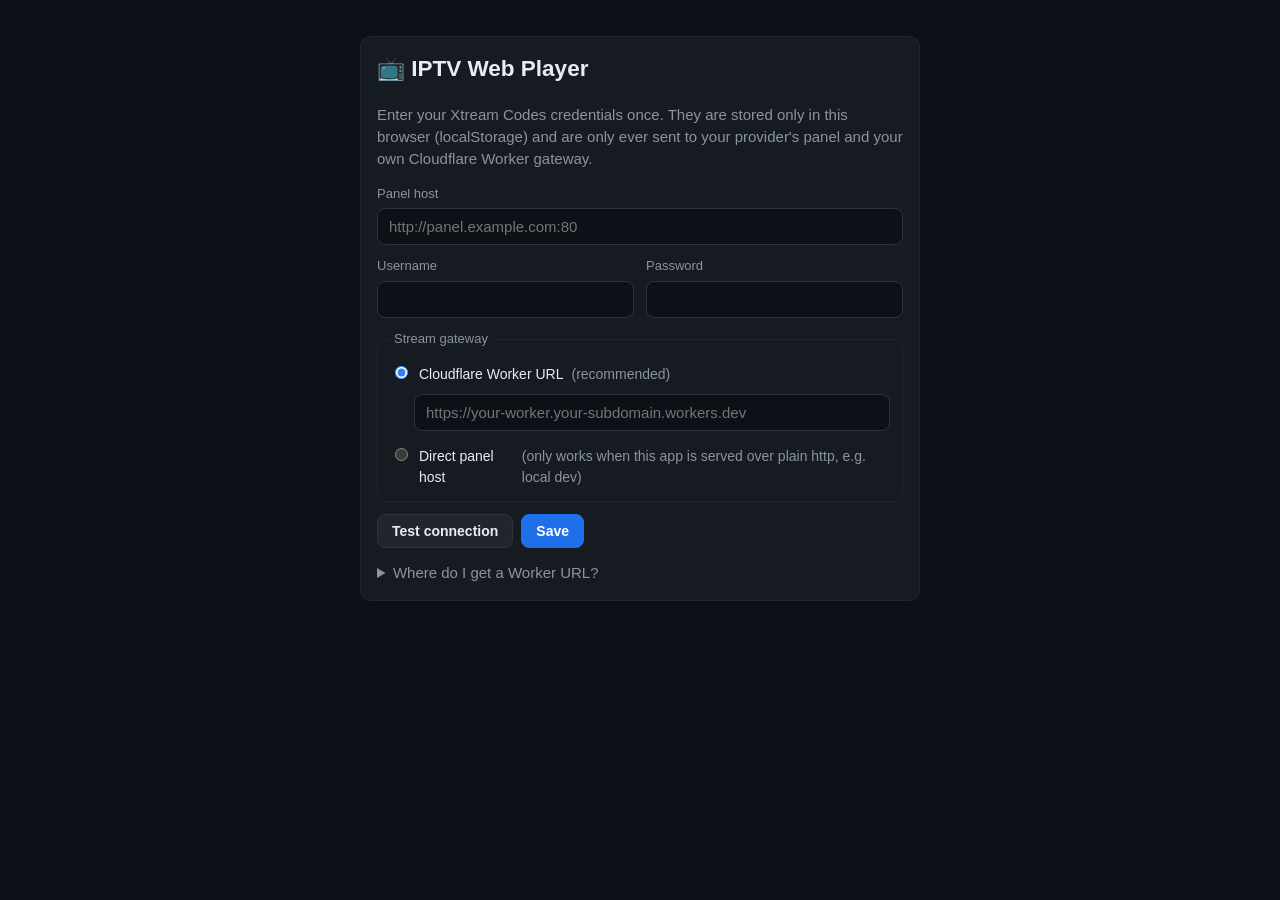
==== index.html @ 951857fd "Implement IPTV web player: worker gateway + catalog UI + player + exports - Cloudflare Worker stream" ====
<!doctype html>
<html lang="en">
<head>
  <meta charset="utf-8">
  <meta name="viewport" content="width=device-width, initial-scale=1, viewport-fit=cover">
  <meta name="theme-color" content="#0d1117">
  <meta name="description" content="Browser-based IPTV player for Xtream Codes accounts — live TV, movies and series, straight in your browser.">
  <title>IPTV Web Player</title>
  <link rel="icon" href="data:image/svg+xml,<svg xmlns='http://www.w3.org/2000/svg' viewBox='0 0 100 100'><text y='.9em' font-size='90'>📺</text></svg>">
  <link rel="stylesheet" href="app/app.css">
</head>
<body>

<header id="app-chrome" class="topbar hidden">
  <button id="brand-home" class="brand" title="Home">📺 <span>IPTV</span></button>
  <nav id="tabs">
    <button data-tab="live">Live</button>
    <button data-tab="movies">Movies</button>
    <button data-tab="series">Series</button>
    <button data-tab="favorites">Favorites</button>
    <button data-tab="export">Export</button>
    <button data-tab="settings">Settings</button>
  </nav>
</header>

<main id="main">

  <!-- ------------------------------- setup ------------------------------- -->
  <section id="view-setup" class="view">
    <div class="panel setup-panel">
      <h1>📺 IPTV Web Player</h1>
      <p class="muted">
        Enter your Xtream Codes credentials once. They are stored only in this browser
        (localStorage) and are only ever sent to your provider's panel and your own
        Cloudflare Worker gateway.
      </p>
      <div id="setup-form"></div>
      <details class="help">
        <summary>Where do I get a Worker URL?</summary>
        <p>
          Playback needs a tiny stream gateway because provider streams are http-only.
          Deploy the single file in <code>worker/cloudflare-worker.js</code> to Cloudflare
          Workers (free) — see the repo README for the 2-minute guide. Running locally?
          Use <code>npx wrangler dev worker/cloudflare-worker.js</code> and enter
          <code>http://127.0.0.1:8787</code>.
        </p>
      </details>
    </div>
  </section>

  <!-- ------------------------------- live -------------------------------- -->
  <section id="view-live" class="view hidden">
    <div class="chips" id="live-cats"></div>
    <div class="toolbar">
      <input id="live-search" class="search" type="search" placeholder="Search channels…" autocomplete="off">
      <button id="live-fav" class="chip chip-action" title="Only favorites">★ Favorites</button>
      <button id="live-refresh" class="chip chip-action" title="Refresh catalog from panel">↻</button>
      <span id="live-count" class="count"></span>
    </div>
    <div class="status-line">
      <span id="live-status" class="status-text"></span>
      <button id="live-retry" class="btn btn-small hidden">Retry</button>
    </div>
    <div id="live-grid" class="grid grid-live"></div>
  </section>

  <!-- ------------------------------ movies ------------------------------- -->
  <section id="view-movies" class="view hidden">
    <div id="movies-notice" class="notice hidden">
      <div>
        <strong>Heads-up:</strong> the provider's movie servers currently return errors
        (all movie links 404 upstream as of 2026-10-14). You can browse the catalog,
        but playback may fail until the provider fixes it — the player will show a
        friendly notice if so.
      </div>
      <button id="movies-notice-close" class="player-btn" title="Dismiss">✕</button>
    </div>
    <div class="chips" id="movies-cats"></div>
    <div class="toolbar">
      <input id="movies-search" class="search" type="search" placeholder="Search movies…" autocomplete="off">
      <button id="movies-fav" class="chip chip-action" title="Only favorites">★ Favorites</button>
      <button id="movies-refresh" class="chip chip-action" title="Refresh catalog from panel">↻</button>
      <span id="movies-count" class="count"></span>
    </div>
    <div class="status-line">
      <span id="movies-status" class="status-text"></span>
      <button id="movies-retry" class="btn btn-small hidden">Retry</button>
    </div>
    <div id="movies-grid" class="grid grid-poster"></div>
  </section>

  <!-- ------------------------------ series ------------------------------- -->
  <section id="view-series" class="view hidden">
    <div class="chips" id="series-cats"></div>
    <div class="toolbar">
      <input id="series-search" class="search" type="search" placeholder="Search series…" autocomplete="off">
      <button id="series-fav" class="chip chip-action" title="Only favorites">★ Favorites</button>
      <button id="series-refresh" class="chip chip-action" title="Refresh catalog from panel">↻</button>
      <span id="series-count" class="count"></span>
    </div>
    <div class="status-line">
      <span id="series-status" class="status-text"></span>
      <button id="series-retry" class="btn btn-small hidden">Retry</button>
    </div>
    <div id="series-grid" class="grid grid-poster"></div>
  </section>

  <!-- --------------------------- series detail ---------------------------- -->
  <section id="view-series-detail" class="view hidden">
    <div class="detail-head">
      <button id="series-back" class="btn btn-small">← Back</button>
      <div class="detail-main">
        <div id="series-cover" class="detail-cover"></div>
        <div class="detail-info">
          <h2 id="series-title"></h2>
          <div id="series-meta" class="muted"></div>
          <p id="series-plot" class="plot"></p>
        </div>
        <button id="series-fav" class="fav-btn fav-btn-large" title="Toggle favorite">★</button>
      </div>
    </div>
    <div class="chips" id="series-seasons"></div>
    <div id="series-episodes-status" class="status-text"></div>
    <div id="series-episodes" class="episodes"></div>
  </section>

  <!-- ----------------------------- favorites ------------------------------ -->
  <section id="view-favorites" class="view hidden">
    <div class="chips" id="fav-filter"></div>
    <div class="toolbar">
      <span id="fav-count" class="count"></span>
    </div>
    <div id="fav-list" class="grid grid-live"></div>
  </section>

  <!-- ------------------------------- export ------------------------------- -->
  <section id="view-export" class="view hidden">
    <div class="panel">
      <h2>Export</h2>
      <p class="muted">
        Links are generated in your browser from the cached catalog — no giant playlist
        download from the provider needed. Files are UTF-8 and keep Arabic names.
        The panel-format URLs contain your username and password — keep the files private.
      </p>

      <div class="export-grid">
        <div class="export-card">
          <h3>playlist-all.m3u</h3>
          <p>Everything: live channels (Xtream format) + movies + cached series episodes.</p>
          <button id="export-all" class="btn btn-primary">Download</button>
        </div>
        <div class="export-card">
          <h3>live-hls.m3u</h3>
          <p>Live channels as modern <code>.m3u8</code> links for VLC and friends.</p>
          <button id="export-live-hls" class="btn btn-primary">Download</button>
        </div>
        <div class="export-card">
          <h3>playlist-series.m3u</h3>
          <p>All series episodes. First run fetches episode ids from the panel (a few minutes, cached afterwards).</p>
          <button id="export-series" class="btn btn-primary">Fetch &amp; download</button>
        </div>
        <div class="export-card">
          <h3>catalog.csv</h3>
          <p>Spreadsheet of id, type, name, category, added, rating, poster, container.</p>
          <button id="export-csv" class="btn btn-primary">Download</button>
        </div>
        <div class="export-card">
          <h3>catalog.json</h3>
          <p>Same data as JSON for scripts.</p>
          <button id="export-json" class="btn btn-primary">Download</button>
        </div>
      </div>

      <div class="status-line">
        <span id="export-status" class="status-text"></span>
        <button id="export-cancel" class="btn btn-small hidden">Cancel</button>
      </div>

      <h3>Catalog on this device</h3>
      <div id="export-info" class="muted"></div>
      <button id="export-refresh-info" class="btn btn-small">Refresh info</button>
    </div>
  </section>

  <!-- ------------------------------ settings ------------------------------- -->
  <section id="view-settings" class="view hidden">
    <div class="panel">
      <h2>Connection</h2>
      <div id="settings-form"></div>
    </div>

    <div class="panel">
      <h2>Account</h2>
      <div id="account-card" class="account-card"></div>
    </div>

    <div class="panel">
      <h2>Catalog cache</h2>
      <p class="muted">Catalogs are cached for 24&nbsp;h in IndexedDB so browsing is instant.</p>
      <div id="cache-info"></div>
      <div class="form-actions">
        <button id="cache-refresh-all" class="btn">Refresh everything</button>
        <button id="cache-clear" class="btn btn-danger">Clear cache</button>
      </div>
    </div>

    <div class="panel">
      <h2>Backup</h2>
      <p class="muted">
        Export a settings string and keep it somewhere safe — useful if iOS clears
        website storage. It contains your credentials, favorites and resume positions.
      </p>
      <textarea id="backup-text" class="backup-text" rows="4" placeholder="Paste a settings string here to import…" spellcheck="false"></textarea>
      <div class="form-actions">
        <button id="backup-export" class="btn">Generate string</button>
        <button id="backup-copy" class="btn">Copy</button>
        <button id="backup-import" class="btn btn-primary">Import</button>
      </div>
    </div>

    <div class="panel danger-panel">
      <h2>Danger zone</h2>
      <div class="form-actions">
        <button id="clear-favorites" class="btn">Clear favorites</button>
        <button id="clear-history" class="btn">Clear watch history</button>
        <button id="reset-app" class="btn btn-danger">Reset app</button>
      </div>
    </div>

    <p class="muted footer-note">
      Live HLS: <span id="compat-hls"></span> · MKV: <span id="compat-mkv"></span> ·
      Engine: <span id="compat-engine"></span>
    </p>
  </section>

</main>

<!-- -------------------------------- player --------------------------------- -->
<div id="player" class="player hidden">
  <div class="player-top">
    <button id="player-close" class="player-btn" title="Close">✕</button>
    <div class="player-heading">
      <div id="player-title"></div>
      <div id="player-subtitle"></div>
    </div>
    <span id="player-live-dot" class="live-dot hidden">LIVE</span>
  </div>
  <video id="player-video" playsinline controls></video>
  <div id="player-overlay" class="player-overlay hidden">
    <div class="overlay-card">
      <h3 id="player-overlay-title"></h3>
      <p id="player-overlay-text"></p>
      <div id="player-overlay-actions" class="overlay-actions"></div>
    </div>
  </div>
  <div id="player-resume" class="player-resume hidden">
    <span id="player-resume-text"></span>
    <button id="player-resume-go" class="btn btn-small btn-primary">Resume</button>
    <button id="player-resume-restart" class="btn btn-small">Start over</button>
  </div>
  <div class="player-bottom">
    <button id="player-prev" class="player-btn" title="Previous channel / episode">⏮</button>
    <button id="player-next" class="player-btn" title="Next channel / episode">⏭</button>
    <div class="spacer"></div>
    <button id="player-pip" class="player-btn" title="Picture in picture">PiP</button>
    <button id="player-fs" class="player-btn" title="Fullscreen">⛶</button>
  </div>
</div>

<div id="toasts"></div>

<script src="app/vendor/hls.min.js"></script>
<script type="module" src="app/app.js"></script>
</body>
</html>
---- app/app.css ----
/* IPTV Web Player — dark, mobile-first, no build step. */

:root {
  --bg: #0d1117;
  --bg-2: #161b22;
  --bg-3: #21262d;
  --bg-4: #2d333b;
  --fg: #e6edf3;
  --muted: #8b949e;
  --accent: #2f81f7;
  --accent-2: #1f6feb;
  --ok: #3fb950;
  --warn: #d29922;
  --danger: #f85149;
  --radius: 10px;
  --topbar-h: 52px;
  color-scheme: dark;
}

* { box-sizing: border-box; }

html, body {
  margin: 0;
  padding: 0;
  background: var(--bg);
  color: var(--fg);
  font: 15px/1.45 -apple-system, BlinkMacSystemFont, "Segoe UI", Roboto, "Helvetica Neue", Arial, sans-serif;
  -webkit-font-smoothing: antialiased;
}

body.player-open { overflow: hidden; }
body.player-open #main { visibility: hidden; }

.hidden { display: none !important; }
.muted { color: var(--muted); }
.error { color: var(--danger); }
code {
  background: var(--bg-3);
  border-radius: 4px;
  padding: 1px 5px;
  font-size: 0.9em;
}

/* -------------------------------- topbar -------------------------------- */

.topbar {
  position: sticky;
  top: 0;
  z-index: 40;
  display: flex;
  align-items: center;
  gap: 10px;
  height: var(--topbar-h);
  padding: 0 10px;
  background: rgba(13, 17, 23, 0.92);
  backdrop-filter: blur(8px);
  border-bottom: 1px solid var(--bg-3);
}

.brand {
  display: flex;
  align-items: center;
  gap: 6px;
  background: none;
  border: 0;
  color: var(--fg);
  font-size: 17px;
  font-weight: 700;
  cursor: pointer;
  padding: 6px 4px;
}

#tabs {
  display: flex;
  gap: 4px;
  overflow-x: auto;
  scrollbar-width: none;
  flex: 1;
}
#tabs::-webkit-scrollbar { display: none; }

#tabs button {
  flex: 0 0 auto;
  background: none;
  border: 0;
  color: var(--muted);
  font-size: 14px;
  font-weight: 600;
  padding: 8px 12px;
  border-radius: 8px;
  cursor: pointer;
  white-space: nowrap;
}
#tabs button:hover { color: var(--fg); background: var(--bg-2); }
#tabs button.active { color: #fff; background: var(--accent-2); }

/* -------------------------------- layout -------------------------------- */

#main {
  max-width: 1400px;
  margin: 0 auto;
  padding: 12px 12px 80px;
}

.view { animation: fade-in 0.15s ease; }
@keyframes fade-in { from { opacity: 0.4; } to { opacity: 1; } }

.panel {
  background: var(--bg-2);
  border: 1px solid var(--bg-3);
  border-radius: var(--radius);
  padding: 16px;
  margin-bottom: 16px;
}

.panel h2 { margin: 0 0 10px; font-size: 18px; }
.panel h3 { margin: 14px 0 8px; font-size: 15px; }

.setup-panel { max-width: 560px; margin: 24px auto; }
.setup-panel h1 { margin-top: 0; }

.help { margin-top: 14px; color: var(--muted); }
.help summary { cursor: pointer; }
.help p { margin: 8px 0 0; }

/* --------------------------------- forms -------------------------------- */

.field { margin-bottom: 12px; flex: 1; min-width: 160px; }
.field label { display: block; font-size: 13px; color: var(--muted); margin-bottom: 5px; }
.field-row { display: flex; gap: 12px; flex-wrap: wrap; }

input[type="text"], input[type="url"], input[type="password"], textarea, .backup-text {
  width: 100%;
  background: var(--bg);
  color: var(--fg);
  border: 1px solid var(--bg-4);
  border-radius: 8px;
  padding: 9px 11px;
  font-size: 15px;
  font-family: inherit;
}
input:focus, textarea:focus { outline: 2px solid var(--accent-2); border-color: transparent; }

.gateway-box {
  border: 1px solid var(--bg-3);
  border-radius: 8px;
  padding: 10px 12px;
  margin: 0 0 12px;
}
.gateway-box legend { font-size: 13px; color: var(--muted); padding: 0 4px; }
.gateway-box input[type="url"] { margin: 6px 0 10px 24px; width: calc(100% - 24px); }
.radio { display: flex; align-items: baseline; gap: 8px; font-size: 14px; margin: 4px 0; cursor: pointer; }
.radio input { accent-color: var(--accent); }

.form-actions { display: flex; gap: 8px; flex-wrap: wrap; margin-top: 8px; }
.form-status { margin-top: 10px; font-size: 14px; line-height: 1.6; }
.form-status.ok { color: var(--ok); }
.form-status.error { color: var(--danger); }

.backup-text { resize: vertical; font-size: 12px; word-break: break-all; }

/* -------------------------------- buttons -------------------------------- */

.btn {
  background: var(--bg-3);
  color: var(--fg);
  border: 1px solid var(--bg-4);
  border-radius: 8px;
  padding: 8px 14px;
  font-size: 14px;
  font-weight: 600;
  cursor: pointer;
  font-family: inherit;
}
.btn:hover { background: var(--bg-4); }
.btn:disabled { opacity: 0.55; cursor: default; }
.btn-primary { background: var(--accent-2); border-color: var(--accent-2); color: #fff; }
.btn-primary:hover { background: var(--accent); }
.btn-danger { background: transparent; border-color: var(--danger); color: var(--danger); }
.btn-danger:hover { background: rgba(248, 81, 73, 0.12); }
.btn-small { padding: 5px 10px; font-size: 13px; }

/* --------------------------------- chips --------------------------------- */

.chips {
  display: flex;
  gap: 6px;
  overflow-x: auto;
  padding: 4px 0 10px;
  scrollbar-width: none;
}
.chips::-webkit-scrollbar { display: none; }

.chip {
  flex: 0 0 auto;
  display: inline-flex;
  align-items: center;
  gap: 6px;
  background: var(--bg-2);
  border: 1px solid var(--bg-3);
  color: var(--fg);
  border-radius: 999px;
  padding: 6px 12px;
  font-size: 13px;
  font-weight: 600;
  cursor: pointer;
  font-family: inherit;
  white-space: nowrap;
}
.chip:hover { border-color: var(--bg-4); }
.chip.active { background: var(--accent-2); border-color: var(--accent-2); color: #fff; }
.chip-count { font-size: 11px; opacity: 0.7; font-weight: 500; }

.toolbar {
  display: flex;
  align-items: center;
  gap: 8px;
  flex-wrap: wrap;
  margin-bottom: 8px;
}
.search {
  flex: 1 1 200px;
  min-width: 140px;
  background: var(--bg-2);
  border: 1px solid var(--bg-3);
  border-radius: 8px;
  color: var(--fg);
  padding: 8px 12px;
  font-size: 15px;
}
.count { color: var(--muted); font-size: 13px; margin-left: auto; white-space: nowrap; }

.status-line {
  display: flex;
  align-items: center;
  gap: 10px;
  min-height: 22px;
  margin-bottom: 8px;
}
.status-text { color: var(--muted); font-size: 13px; }
.status-text.error { color: var(--danger); }

.notice {
  display: flex;
  align-items: flex-start;
  gap: 10px;
  background: rgba(210, 153, 34, 0.12);
  border: 1px solid rgba(210, 153, 34, 0.4);
  border-radius: var(--radius);
  padding: 10px 12px;
  margin-bottom: 12px;
  font-size: 14px;
}

/* ---------------------------------- grid ---------------------------------- */

.grid {
  display: grid;
  gap: 10px;
  grid-template-columns: repeat(auto-fill, minmax(160px, 1fr));
}
.grid-poster { grid-template-columns: repeat(auto-fill, minmax(140px, 1fr)); }
.grid-sentinel { grid-column: 1 / -1; height: 2px; text-align: center; color: var(--muted); font-size: 12px; }
.empty { grid-column: 1 / -1; color: var(--muted); text-align: center; padding: 40px 0; }

.card {
  position: relative;
  background: var(--bg-2);
  border: 1px solid var(--bg-3);
  border-radius: var(--radius);
  overflow: hidden;
  cursor: pointer;
  transition: transform 0.08s ease, border-color 0.08s ease;
}
.card:hover { border-color: var(--bg-4); transform: translateY(-1px); }
.card.is-offline { opacity: 0.55; }
.card.unavailable-mkv { opacity: 0.7; }

.thumb {
  position: relative;
  display: flex;
  align-items: center;
  justify-content: center;
  background: var(--bg);
  aspect-ratio: 16 / 10;
  overflow: hidden;
}
.grid-poster .thumb { aspect-ratio: 2 / 3; }
.thumb img { width: 100%; height: 100%; object-fit: contain; position: absolute; inset: 0; }
.grid-poster .thumb img { object-fit: cover; }
.thumb-fallback { font-size: 34px; opacity: 0.45; }

.card-body { padding: 8px 10px 10px; }
.card-name {
  font-size: 13px;
  font-weight: 600;
  display: -webkit-box;
  -webkit-line-clamp: 2;
  -webkit-box-orient: vertical;
  overflow: hidden;
  min-height: 2.6em;
}
.card-sub {
  margin-top: 4px;
  font-size: 12px;
  color: var(--muted);
  display: flex;
  align-items: center;
  gap: 6px;
  flex-wrap: wrap;
}
.card-rating { color: var(--warn); }

.fav-btn {
  position: absolute;
  top: 6px;
  right: 6px;
  width: 30px;
  height: 30px;
  border-radius: 50%;
  border: 0;
  background: rgba(13, 17, 23, 0.72);
  color: var(--muted);
  font-size: 16px;
  cursor: pointer;
  line-height: 1;
  z-index: 2;
}
.fav-btn:hover { color: var(--warn); }
.fav-btn.is-fav { color: var(--warn); }
.fav-btn-large { position: static; width: 42px; height: 42px; font-size: 22px; flex: 0 0 auto; }

.badge {
  display: inline-block;
  font-size: 11px;
  font-weight: 700;
  border-radius: 6px;
  padding: 2px 6px;
  letter-spacing: 0.02em;
}
.badge-kind { background: var(--bg-3); color: var(--muted); text-transform: uppercase; }
.badge-warn { background: rgba(210, 153, 34, 0.2); color: var(--warn); }
.badge-offline {
  position: absolute;
  left: 6px;
  bottom: 6px;
  background: rgba(248, 81, 73, 0.85);
  color: #fff;
}

/* ------------------------------ series detail ----------------------------- */

.detail-head { margin-bottom: 10px; }
.detail-main { display: flex; gap: 14px; align-items: flex-start; margin-top: 10px; }
.detail-cover {
  flex: 0 0 auto;
  width: 120px;
  aspect-ratio: 2 / 3;
  border-radius: 8px;
  overflow: hidden;
  background: var(--bg-2);
  display: flex;
  align-items: center;
  justify-content: center;
  font-size: 40px;
}
.detail-cover img { width: 100%; height: 100%; object-fit: cover; }
.detail-info { flex: 1; min-width: 0; }
.detail-info h2 { margin: 0 0 6px; font-size: 20px; }
.plot {
  color: var(--muted);
  font-size: 14px;
  max-height: 8.5em;
  overflow-y: auto;
  margin: 8px 0 0;
}

.episodes { display: flex; flex-direction: column; gap: 6px; }
.episode-row {
  display: flex;
  align-items: center;
  gap: 12px;
  background: var(--bg-2);
  border: 1px solid var(--bg-3);
  border-radius: 8px;
  padding: 10px 12px;
}
.episode-row.unavailable { opacity: 0.75; }
.episode-main { flex: 1; min-width: 0; }
.episode-title { font-weight: 600; font-size: 14px; }
.episode-sub { color: var(--muted); font-size: 12px; margin-top: 2px; }

/* --------------------------------- export --------------------------------- */

.export-grid {
  display: grid;
  grid-template-columns: repeat(auto-fill, minmax(230px, 1fr));
  gap: 12px;
  margin: 14px 0;
}
.export-card {
  background: var(--bg);
  border: 1px solid var(--bg-3);
  border-radius: var(--radius);
  padding: 14px;
}
.export-card h3 { margin: 0 0 6px; font-size: 15px; }
.export-card p { color: var(--muted); font-size: 13px; margin: 0 0 12px; min-height: 3.9em; }

#export-info ul { margin: 8px 0; padding-left: 20px; font-size: 13px; }

/* -------------------------------- settings -------------------------------- */

.account-card { font-size: 14px; line-height: 1.7; }
.account-card p { margin: 4px 0; }

.cache-row {
  display: flex;
  align-items: center;
  gap: 12px;
  justify-content: space-between;
  padding: 10px 0;
  border-bottom: 1px solid var(--bg-3);
  font-size: 14px;
}
.cache-row:last-of-type { border-bottom: 0; }
.cache-row .muted { font-size: 12.5px; }

.danger-panel { border-color: rgba(248, 81, 73, 0.35); }
.footer-note { text-align: center; color: var(--muted); font-size: 12.5px; padding-bottom: 20px; }

/* --------------------------------- dialog --------------------------------- */

.dialog-overlay {
  position: fixed;
  inset: 0;
  background: rgba(0, 0, 0, 0.6);
  display: flex;
  align-items: center;
  justify-content: center;
  z-index: 100;
  padding: 20px;
}
.dialog {
  background: var(--bg-2);
  border: 1px solid var(--bg-4);
  border-radius: var(--radius);
  padding: 18px;
  max-width: 460px;
  width: 100%;
}
.dialog-message { margin: 0 0 16px; font-size: 15px; line-height: 1.5; }
.dialog-actions { display: flex; justify-content: flex-end; gap: 8px; }

/* --------------------------------- toasts --------------------------------- */

#toasts {
  position: fixed;
  left: 50%;
  bottom: 18px;
  transform: translateX(-50%);
  display: flex;
  flex-direction: column;
  gap: 8px;
  z-index: 200;
  width: min(92vw, 520px);
  pointer-events: none;
}
.toast {
  background: var(--bg-4);
  border: 1px solid var(--bg-3);
  border-radius: 8px;
  padding: 10px 14px;
  font-size: 14px;
  opacity: 0;
  transform: translateY(8px);
  transition: opacity 0.25s ease, transform 0.25s ease;
  box-shadow: 0 6px 20px rgba(0, 0, 0, 0.45);
}
.toast.show { opacity: 1; transform: translateY(0); }
.toast-ok { border-color: rgba(63, 185, 80, 0.5); }
.toast-error { border-color: rgba(248, 81, 73, 0.6); }

/* --------------------------------- player --------------------------------- */

.player {
  position: fixed;
  inset: 0;
  z-index: 150;
  background: #000;
  display: flex;
  flex-direction: column;
  padding-top: env(safe-area-inset-top);
  padding-bottom: env(safe-area-inset-bottom);
}

.player-top {
  display: flex;
  align-items: center;
  gap: 10px;
  padding: 8px 10px;
  background: rgba(0, 0, 0, 0.75);
}
.player-heading { flex: 1; min-width: 0; }
#player-title { font-weight: 700; font-size: 15px; white-space: nowrap; overflow: hidden; text-overflow: ellipsis; }
#player-subtitle { color: var(--muted); font-size: 12.5px; white-space: nowrap; overflow: hidden; text-overflow: ellipsis; }

.player-btn {
  background: rgba(255, 255, 255, 0.1);
  border: 0;
  color: #fff;
  border-radius: 8px;
  min-width: 38px;
  height: 38px;
  font-size: 16px;
  cursor: pointer;
}
.player-btn:hover { background: rgba(255, 255, 255, 0.2); }
.player-btn:disabled { opacity: 0.35; }

.live-dot {
  background: var(--danger);
  color: #fff;
  font-size: 11px;
  font-weight: 800;
  padding: 3px 8px;
  border-radius: 999px;
  letter-spacing: 0.06em;
}

.player video {
  flex: 1;
  width: 100%;
  min-height: 0;
  background: #000;
  outline: none;
}

.player-overlay {
  position: absolute;
  inset: 0;
  display: flex;
  align-items: center;
  justify-content: center;
  background: rgba(0, 0, 0, 0.55);
  padding: 20px;
  z-index: 5;
}
.overlay-card {
  background: var(--bg-2);
  border: 1px solid var(--bg-4);
  border-radius: var(--radius);
  padding: 20px;
  max-width: 440px;
  text-align: center;
}
.overlay-card h3 { margin: 0 0 8px; font-size: 17px; }
.overlay-card p { margin: 0 0 14px; color: var(--muted); font-size: 14px; }
.overlay-actions { display: flex; gap: 8px; justify-content: center; flex-wrap: wrap; }

.player-resume {
  position: absolute;
  left: 50%;
  bottom: 74px;
  transform: translateX(-50%);
  display: flex;
  align-items: center;
  gap: 10px;
  background: rgba(22, 27, 34, 0.95);
  border: 1px solid var(--bg-4);
  border-radius: 999px;
  padding: 8px 8px 8px 16px;
  font-size: 13.5px;
  white-space: nowrap;
  z-index: 6;
}

.player-bottom {
  display: flex;
  align-items: center;
  gap: 8px;
  padding: 8px 10px;
  background: rgba(0, 0, 0, 0.75);
}
.player-bottom .spacer { flex: 1; }

.footer-note span { color: var(--fg); }
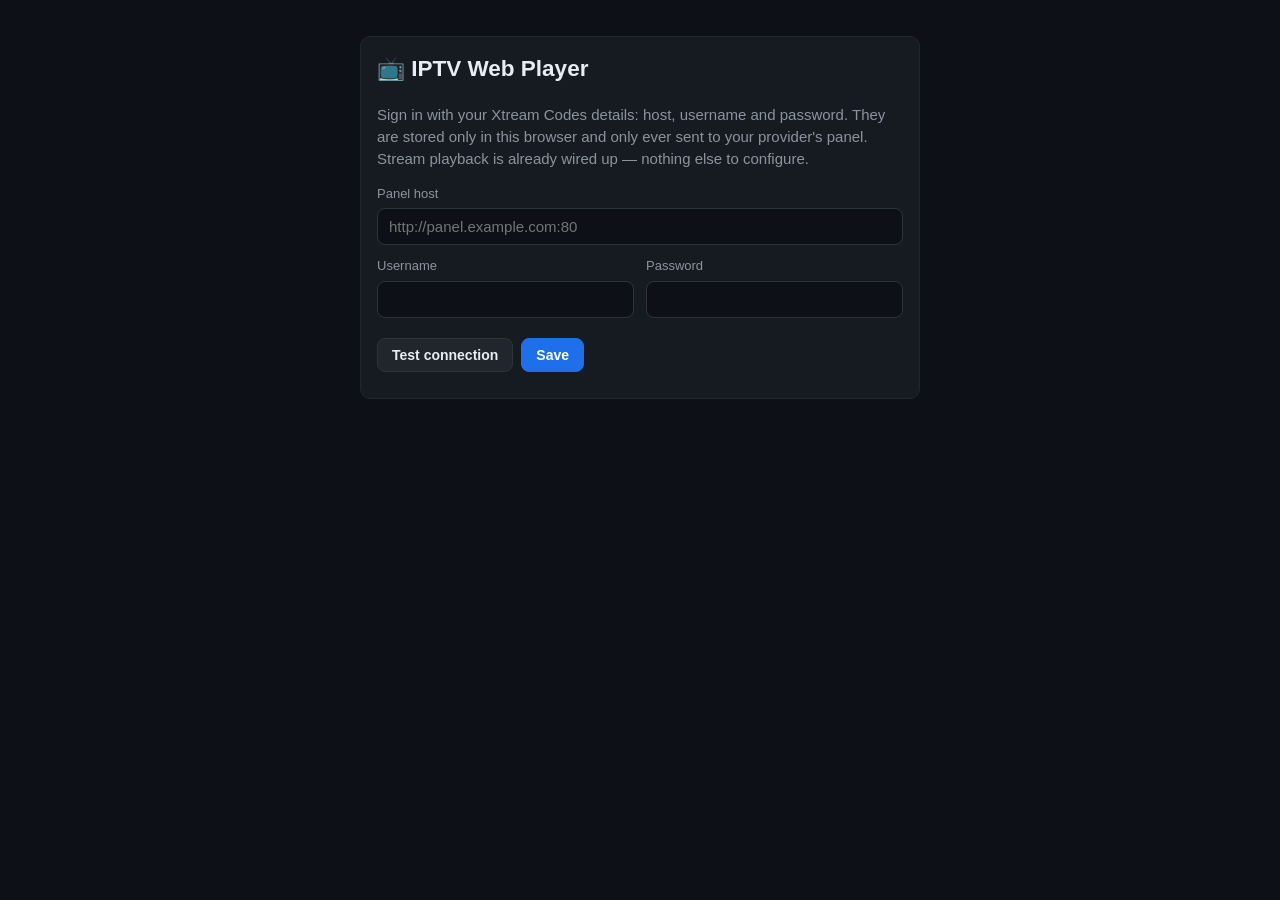
==== commit 11cbb2ec: "Simplify first run: built-in default gateway, login asks only host/user/password - DEFAULT_GATEWAY c" ====
--- a/index.html
+++ b/index.html
@@ -30,21 +30,11 @@
     <div class="panel setup-panel">
       <h1>📺 IPTV Web Player</h1>
       <p class="muted">
-        Enter your Xtream Codes credentials once. They are stored only in this browser
-        (localStorage) and are only ever sent to your provider's panel and your own
-        Cloudflare Worker gateway.
+        Sign in with your Xtream Codes details: host, username and password.
+        They are stored only in this browser and only ever sent to your provider's
+        panel. Stream playback is already wired up — nothing else to configure.
       </p>
       <div id="setup-form"></div>
-      <details class="help">
-        <summary>Where do I get a Worker URL?</summary>
-        <p>
-          Playback needs a tiny stream gateway because provider streams are http-only.
-          Deploy the single file in <code>worker/cloudflare-worker.js</code> to Cloudflare
-          Workers (free) — see the repo README for the 2-minute guide. Running locally?
-          Use <code>npx wrangler dev worker/cloudflare-worker.js</code> and enter
-          <code>http://127.0.0.1:8787</code>.
-        </p>
-      </details>
     </div>
   </section>
 
--- a/app/app.css
+++ b/app/app.css
@@ -119,9 +119,15 @@
 .setup-panel { max-width: 560px; margin: 24px auto; }
 .setup-panel h1 { margin-top: 0; }
 
-.help { margin-top: 14px; color: var(--muted); }
-.help summary { cursor: pointer; }
-.help p { margin: 8px 0 0; }
+.advanced {
+  margin: 4px 0 12px;
+  border: 1px solid var(--bg-3);
+  border-radius: 8px;
+  padding: 9px 12px;
+}
+.advanced summary { cursor: pointer; color: var(--muted); font-size: 13px; }
+.advanced[open] summary { margin-bottom: 9px; }
+.advanced p { margin: 0 0 9px; font-size: 12.5px; }
 
 /* --------------------------------- forms -------------------------------- */
 
